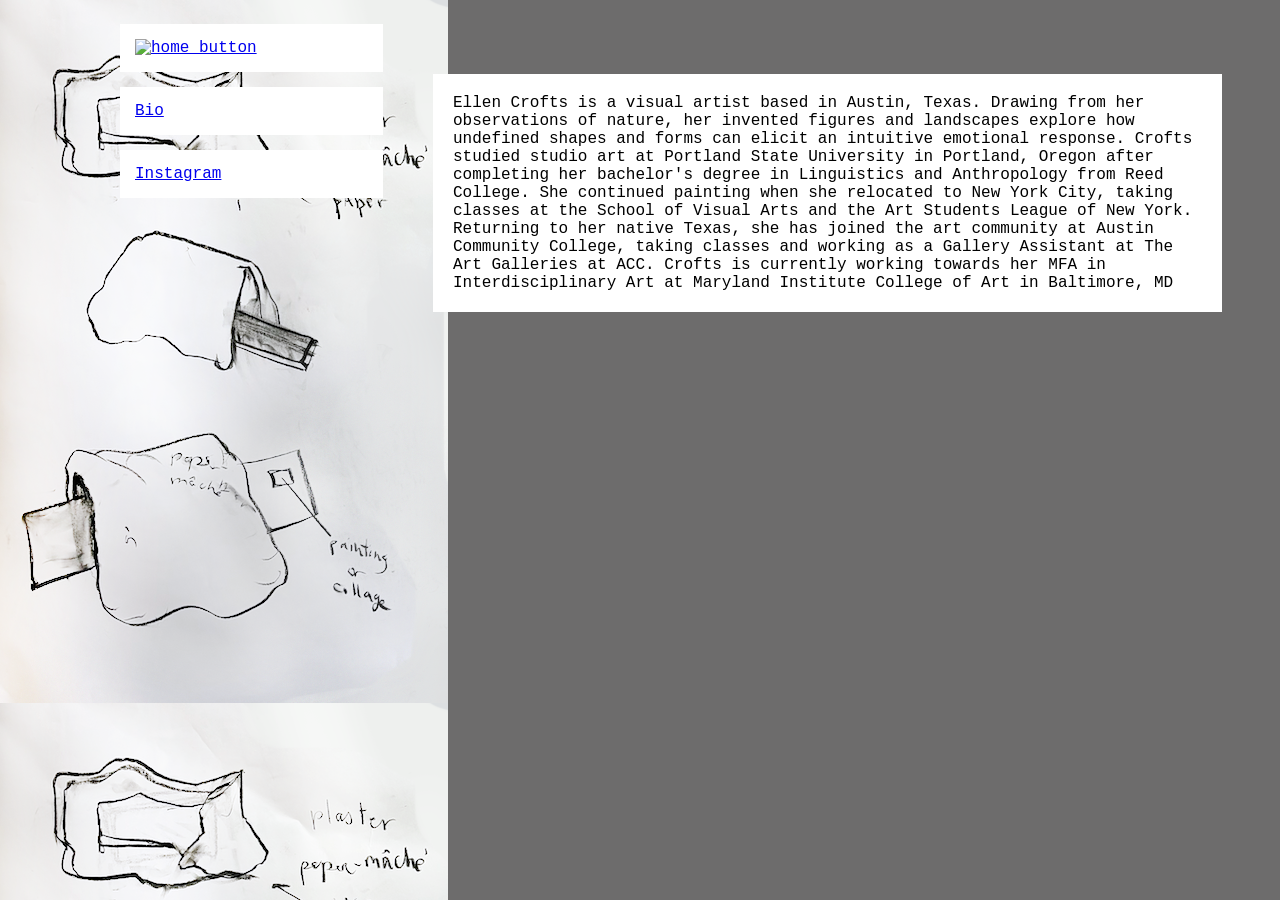
==== bio.html @ 14e05b85 "Add files via upload" ====
<!DOCTYPE html>
<html>
    <head><title>Ellen Crofts' Website</title>
    <link rel="stylesheet" type:"text/css" href="styles.css"</head>
<body>
    <section>
    <nav>
        <ul>
        <li><a href="index.html"><img src="home-button.png" alt="home button" width="300" height="100"></li>
        <li><a href="bio.html">Bio</li>
        <li><a href="https://www.instagram.com/ellen_crofts/">Instagram</a></li>
        </ul>
     </nav>

<div class="gallery">
<p>Ellen Crofts is a visual artist based in Austin, Texas. 
Drawing from her observations of nature, her invented figures and landscapes explore how undefined shapes 
and forms can elicit an intuitive emotional response. 
Crofts studied studio art at Portland State University in Portland, 
Oregon after completing her bachelor's degree in Linguistics and Anthropology 
from Reed College. She continued painting when she relocated to New York City, 
taking classes at the School of Visual Arts and the Art Students League of New York. 
Returning to her native Texas, she has joined the art community at Austin Community College, 
taking classes and working as a Gallery Assistant at The Art Galleries at ACC. 
Crofts is currently working towards her MFA in Interdisciplinary Art at Maryland Institute College of Art 
in Baltimore, MD
</p>
</div>
</section>
</body>
</body>
</html>
---- styles.css ----
/*.container {
  display: flex;
  flex-direction: column;
  background-color: white;
}
.container div {
  width: 100px;
  margin: 10px;
  padding: 10px;
  text-align: center;  
  font-size: 12px;
}*/
*{
  box-sizing: border-box;
}
section {
  display: -webkit-flex;
  display:flex;
}
nav{
  -webkit-flex:1;
  -ms-flex: 1;
  flex:1;
  padding: 0px;
 
}
nav ul{
  list-style-type:none;
  padding:0;
  
}
nav li{
  background-color:white;
  margin-top:15px;
  margin-bottom:15px;
  padding:15px;
  /*text-align: right;*/
  /*. width: 130px */
}
body {background-color: rgb(109, 108, 108);
    margin: top 120px;
    margin-left:120px;
    background-image: url("Containers copy 3.png");
    background-repeat: repeat-y;
    background-position: left top;
    font-family:'Courier New', Courier, monospace;
}
.wrap {
  display: table; /* keep the background color wrapped tight */
    /* margin: 0px auto 0px auto; keep the table centered */
    
}
p { 
    background-color:white; padding:20px;
    font-family:'Courier New', Courier, monospace;
}

div.gallery{
  -webkit-flex:3;
  -ms-flex:3;
  flex:3;
  padding: 50px;
}
div.gallery-item {
  margin: 25px;
  width:auto;
}

@media (max-width: 600px) {
  section {
    -webkit-flex-direction:column;
    flex-direction:column;
  }
}
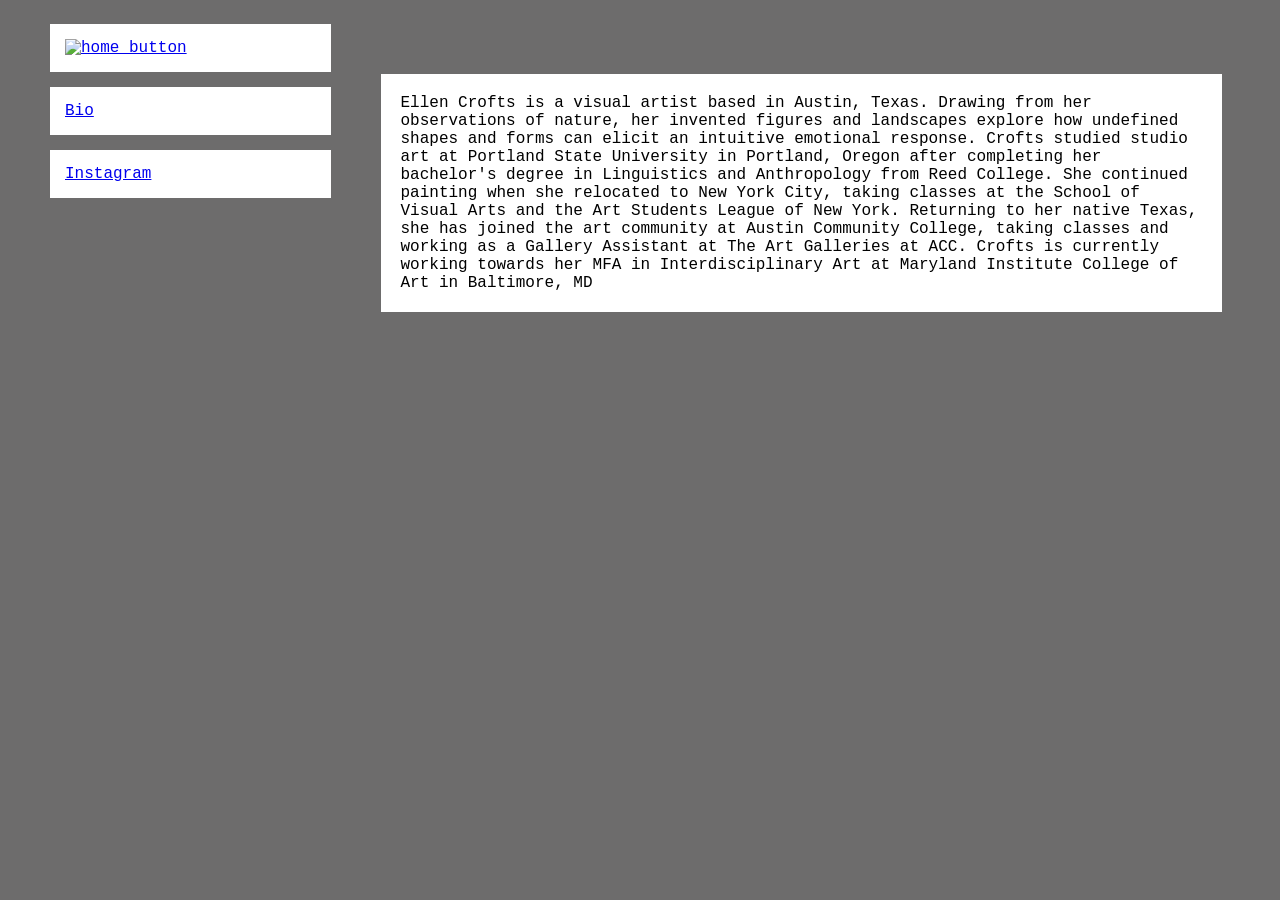
==== commit 5ea11a2b: "Update bio.html" ====
--- a/bio.html
+++ b/bio.html
@@ -28,5 +28,4 @@
 </div>
 </section>
 </body>
-</body>
 </html>
--- a/styles.css
+++ b/styles.css
@@ -38,17 +38,23 @@
   /*. width: 130px */
 }
 body {background-color: rgb(109, 108, 108);
-    margin: top 120px;
-    margin-left:120px;
-    background-image: url("Containers copy 3.png");
+    margin: top 50px;
+    margin-left:50px;
+    /* background-image: url("Containers copy 3.png");
     background-repeat: repeat-y;
-    background-position: left top;
+    background-position: left top; */
     font-family:'Courier New', Courier, monospace;
 }
 .wrap {
   display: table; /* keep the background color wrapped tight */
     /* margin: 0px auto 0px auto; keep the table centered */
     
+}
+.caption {
+  padding:5px;
+  margin:0%;
+  font-size:x-small;
+  display: table;
 }
 p { 
     background-color:white; padding:20px;
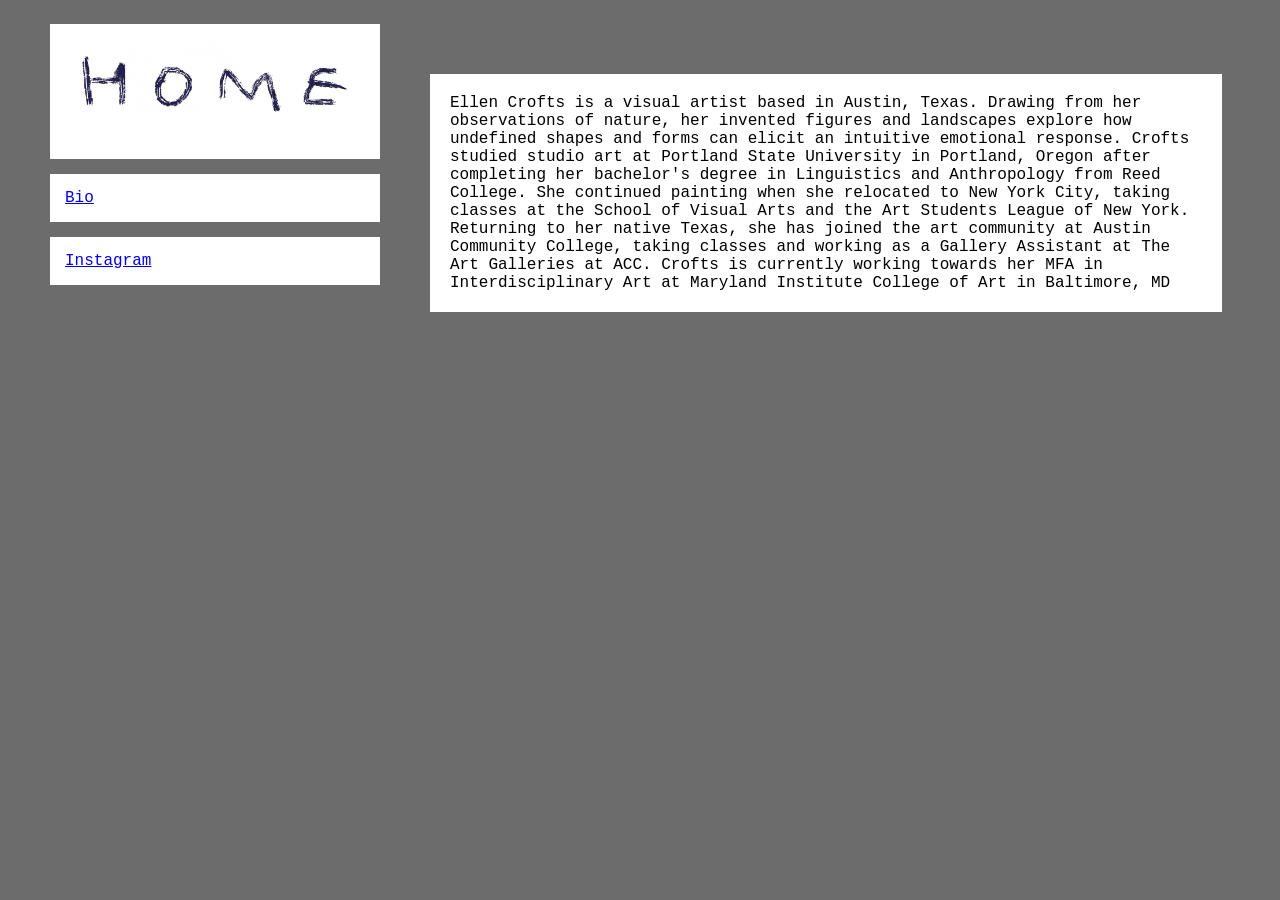
==== commit edfcd014: "Update bio.html" ====
--- a/bio.html
+++ b/bio.html
@@ -6,7 +6,7 @@
     <section>
     <nav>
         <ul>
-        <li><a href="index.html"><img src="home-button.png" alt="home button" width="300" height="100"></li>
+        <li><a href="index.html"><img src="home button.png" alt="home button" width="300" height="100"></li>
         <li><a href="bio.html">Bio</li>
         <li><a href="https://www.instagram.com/ellen_crofts/">Instagram</a></li>
         </ul>
--- a/styles.css
+++ b/styles.css
@@ -10,7 +10,7 @@
   text-align: center;  
   font-size: 12px;
 }*/
-*{
+{
   box-sizing: border-box;
 }
 section {
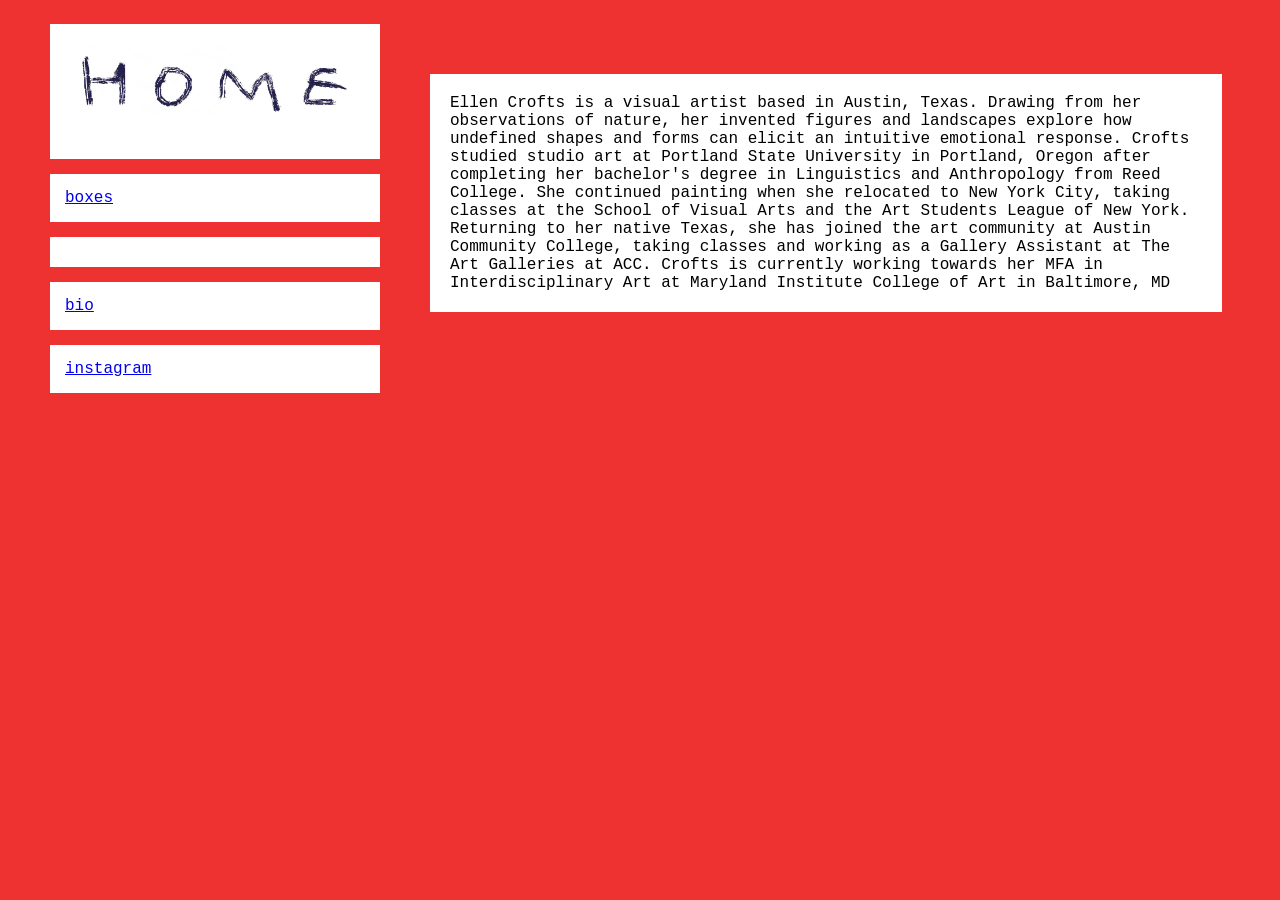
==== commit 8d9a10ae: "Update bio.html" ====
--- a/bio.html
+++ b/bio.html
@@ -7,8 +7,10 @@
     <nav>
         <ul>
         <li><a href="index.html"><img src="home button.png" alt="home button" width="300" height="100"></li>
-        <li><a href="bio.html">Bio</li>
-        <li><a href="https://www.instagram.com/ellen_crofts/">Instagram</a></li>
+        <li><a href="index.html">boxes</li>
+        <li><a href="box-stations.html"<box stations</li>
+        <li><a href="bio.html">bio</li>
+        <li><a href="https://www.instagram.com/ellen_crofts/">instagram</a></li>
         </ul>
      </nav>
 
--- a/styles.css
+++ b/styles.css
@@ -37,7 +37,7 @@
   /*text-align: right;*/
   /*. width: 130px */
 }
-body {background-color: rgb(109, 108, 108);
+body {background-color: #ee3131;
     margin: top 50px;
     margin-left:50px;
     /* background-image: url("Containers copy 3.png");
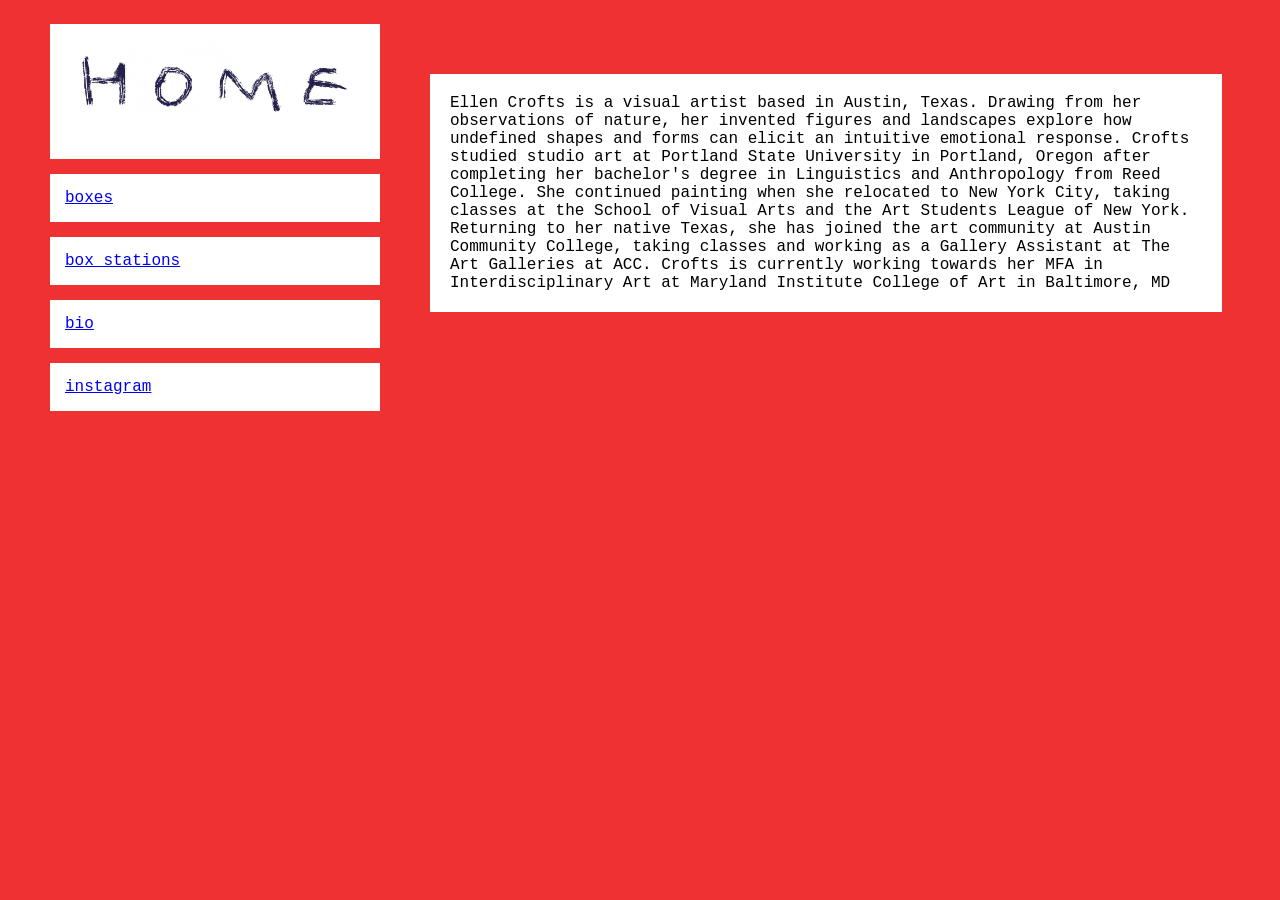
==== commit 98c7a79f: "Update bio.html" ====
--- a/bio.html
+++ b/bio.html
@@ -8,7 +8,7 @@
         <ul>
         <li><a href="index.html"><img src="home button.png" alt="home button" width="300" height="100"></li>
         <li><a href="index.html">boxes</li>
-        <li><a href="box-stations.html"<box stations</li>
+        <li><a href="box-stations.html">box stations</li>
         <li><a href="bio.html">bio</li>
         <li><a href="https://www.instagram.com/ellen_crofts/">instagram</a></li>
         </ul>
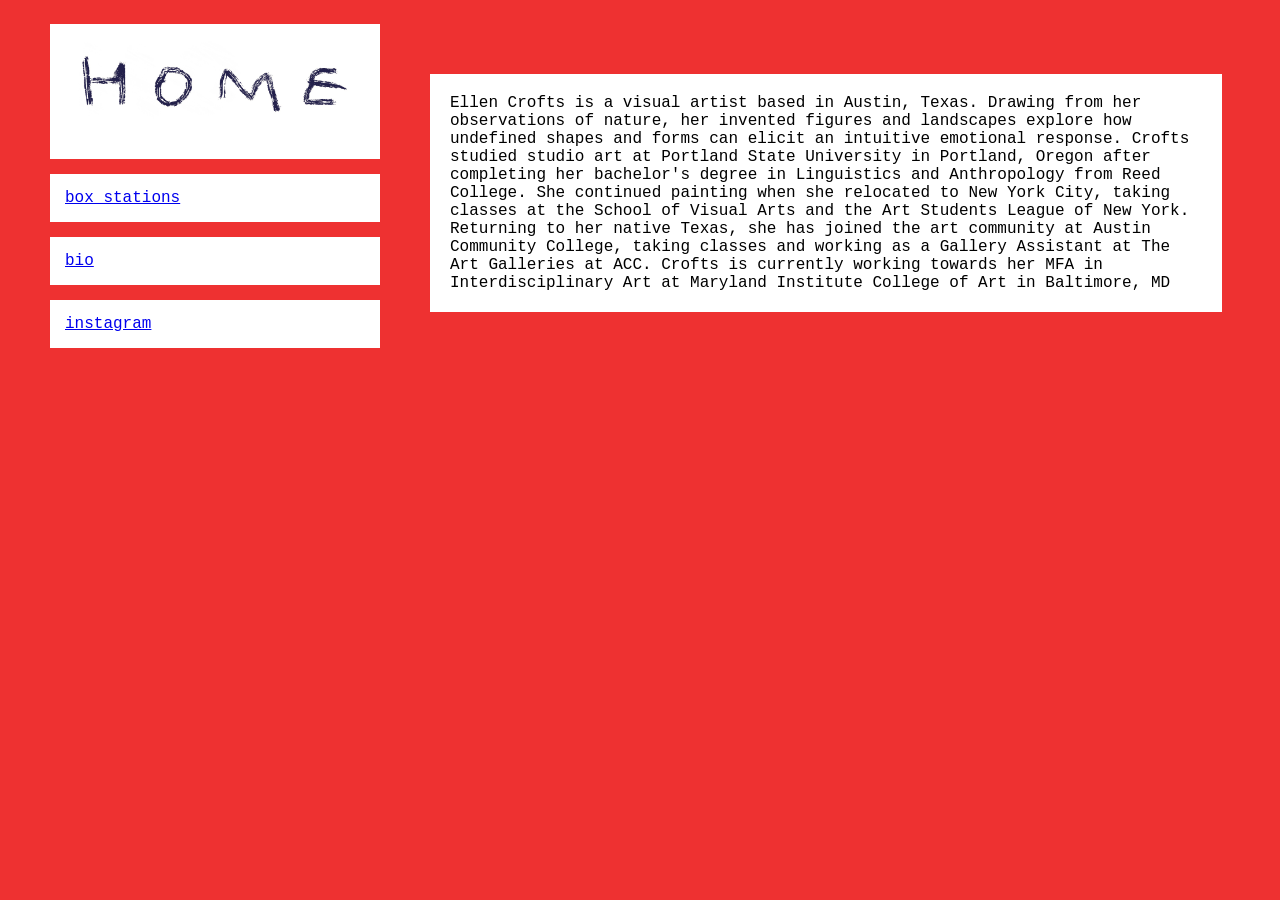
==== commit 74065c9c: "Update bio.html" ====
--- a/bio.html
+++ b/bio.html
@@ -7,7 +7,6 @@
     <nav>
         <ul>
         <li><a href="index.html"><img src="home button.png" alt="home button" width="300" height="100"></li>
-        <li><a href="index.html">boxes</li>
         <li><a href="box-stations.html">box stations</li>
         <li><a href="bio.html">bio</li>
         <li><a href="https://www.instagram.com/ellen_crofts/">instagram</a></li>
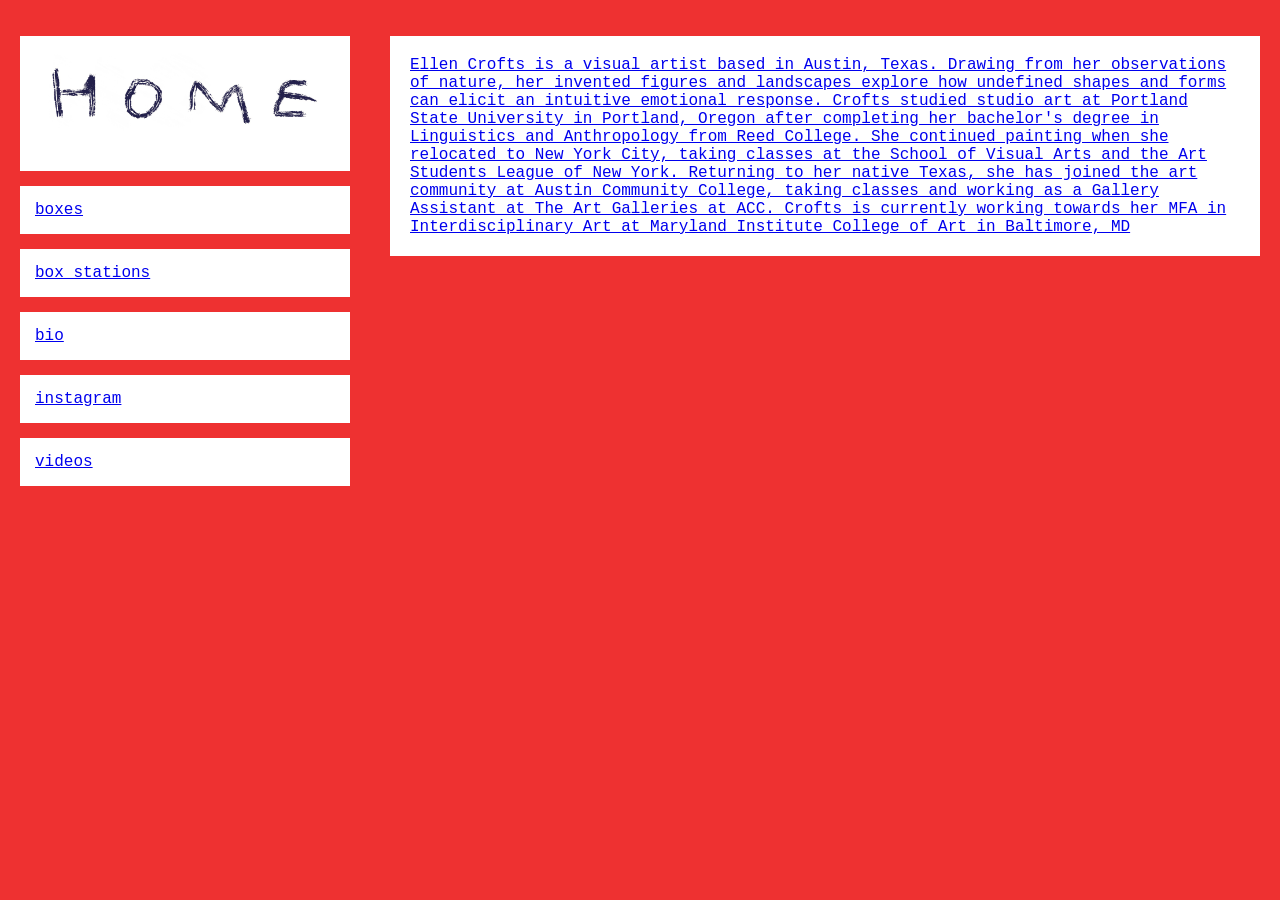
==== commit 0044ea60: "Update bio.html" ====
--- a/bio.html
+++ b/bio.html
@@ -1,15 +1,18 @@
 <!DOCTYPE html>
 <html>
     <head><title>Ellen Crofts' Website</title>
+    <meta name="viewport" content="width=device-width, initial-scale=1.0">
     <link rel="stylesheet" type:"text/css" href="styles.css"</head>
 <body>
     <section>
     <nav>
         <ul>
         <li><a href="index.html"><img src="home button.png" alt="home button" width="300" height="100"></li>
+        <li><a href="index.html">boxes</li>
         <li><a href="box-stations.html">box stations</li>
         <li><a href="bio.html">bio</li>
         <li><a href="https://www.instagram.com/ellen_crofts/">instagram</a></li>
+        <li><a href="videos.html">videos</li>
         </ul>
      </nav>
 
--- a/styles.css
+++ b/styles.css
@@ -8,7 +8,7 @@
   margin: 10px;
   padding: 10px;
   text-align: center;  
-  font-size: 12px;
+  font-size: 5vw;
 }*/
 {
   box-sizing: border-box;
@@ -21,7 +21,7 @@
   -webkit-flex:1;
   -ms-flex: 1;
   flex:1;
-  padding: 0px;
+  padding: 20px;
  
 }
 nav ul{
@@ -38,8 +38,7 @@
   /*. width: 130px */
 }
 body {background-color: #ee3131;
-    margin: top 50px;
-    margin-left:50px;
+    margin:auto;
     /* background-image: url("Containers copy 3.png");
     background-repeat: repeat-y;
     background-position: left top; */
@@ -53,7 +52,12 @@
 .caption {
   padding:5px;
   margin:0%;
-  font-size:x-small;
+  font-size:1vw;
+  display: table;
+}
+.group {
+  padding:5px;
+  margin:0%;
   display: table;
 }
 p { 
@@ -65,11 +69,11 @@
   -webkit-flex:3;
   -ms-flex:3;
   flex:3;
-  padding: 50px;
+  padding: 20px;
 }
 div.gallery-item {
   margin: 25px;
-  width:auto;
+  width:700px;
 }
 
 @media (max-width: 600px) {
@@ -77,4 +81,7 @@
     -webkit-flex-direction:column;
     flex-direction:column;
   }
+  div.gallery-item {
+    width:auto;
 }
+
